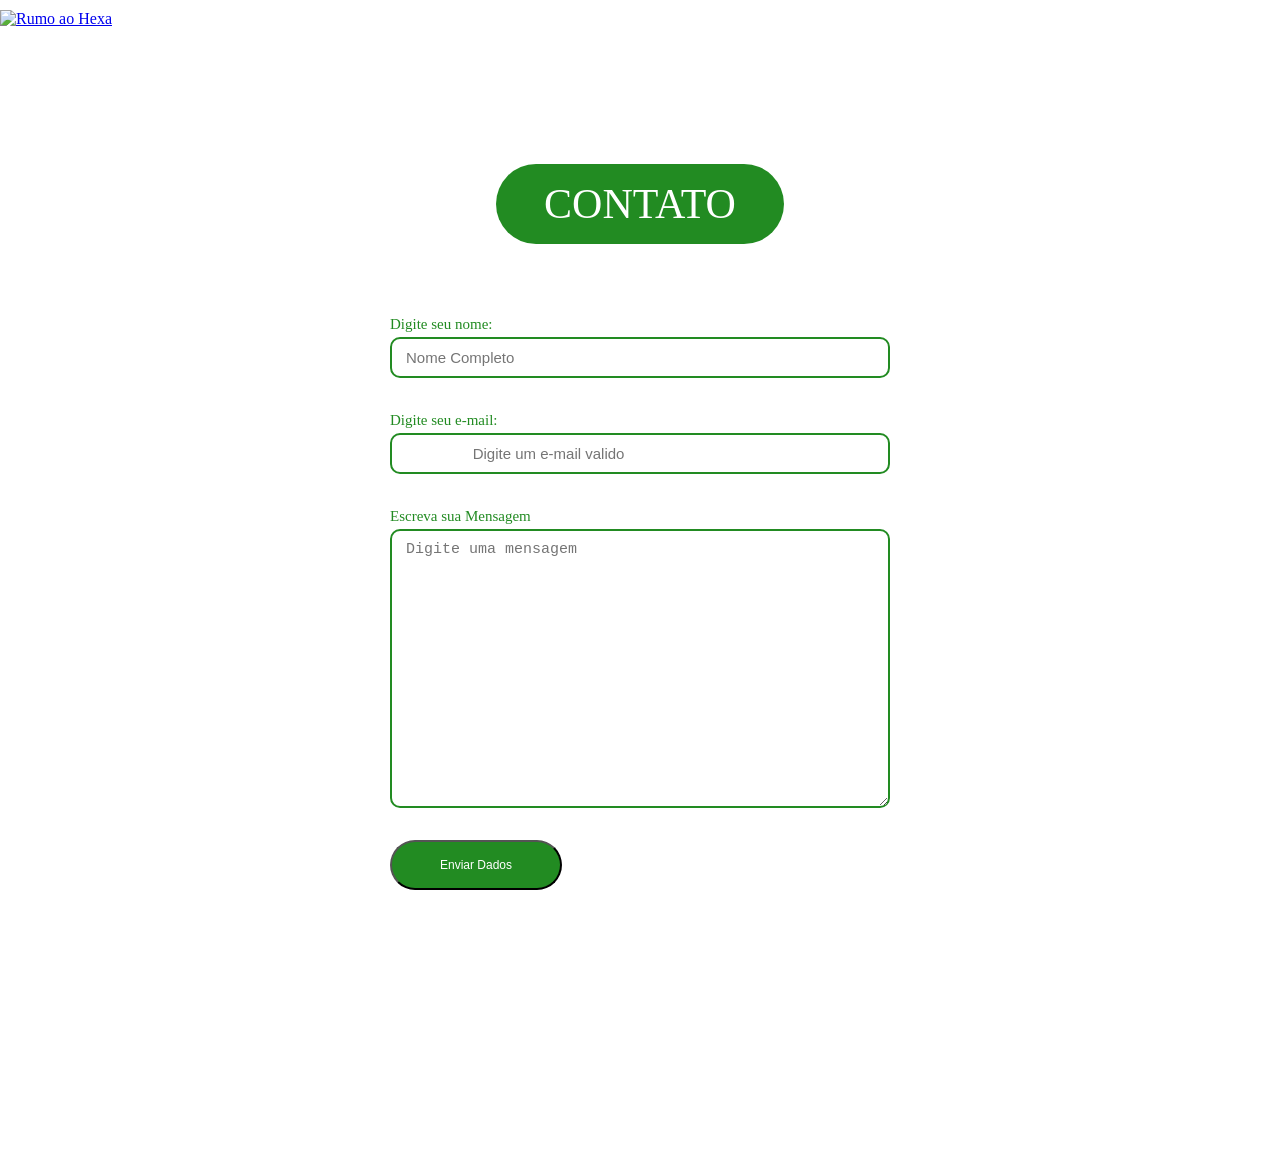
==== contato.html @ 448494c8 "Add files via upload" ====
<!DOCTYPE html>
<html>
<head>
	<meta charset="utf-8">
	<meta name="viewport" content="width=device-width, initial-scale=1">
	<title>Contato</title>

	<link rel="shortcut icon" href="Imagens/icone_rumo_hexa_transparente.png">
	<link rel="stylesheet" type="text/css" href="style.css">
	<link rel="stylesheet" href="https://cdnjs.cloudflare.com/ajax/libs/font-awesome/6.5.2/css/all.min.css">


</head>

	<body>

		<header>
		
			<a href="index.html" title = "Home">
				<img src="Imagens/logo_hexa.png" alt="Rumo ao Hexa" title="Rumo ao Hexa">	
			</a>

		<nav>
		
			<ul>
				<li>
				<a href="index.html" title="Home">
						HOME
					</a>
			</li>
			<li>
				<a href="sobre.html" title="Sobre">
						SOBRE
					</a>
			</li>
			<li>
				<a href="contato.html" title="Contato">
						CONTATO
					</a>
			</li>
			</li>
			<li>
				<a href="jogar.html" title="Jogar">
						JOGAR
					</a>
			</li>
		</ul>

	 </nav>
	</header>


	<main class="contato">
	 	<h1>CONTATO</h1>
	 

	 <form name="form-cadastro" method="post" action="">

		<label for="nome"> Digite seu nome: </label>
		<input type="text" name="nome" id="nome" size="50" maxlength="40" placeholder="Nome Completo" autocomplete="off" required class="formulario">
		<br>

		<label for="email"> Digite seu e-mail: </label>
		<input type="email" name="email" id="email" size="50" maxlength="40" placeholder="		Digite um e-mail valido" autocomplete="off" required class="formulario" inputmode="	email">
			<br>

			<label for="mensagem">Escreva sua Mensagem</label>
			<textarea name="mensagem" id="mensagem" required placeholder="Digite uma mensagem" 		class="formulario" rows="15"></textarea>

			<button type="submit" class="btn-submit">
				Enviar Dados
			</button>


	 	</form>
	</main>

		<footer>
			<p>
			<a href="https://facebook.com" title="Facebook">
				<i class="fa-brands fa-facebook"></i>
			</a>
			<a href="https://intagram.com" title="Instagram">
				<i class="fa-brands fa-instagram"></i>
			</a>
			<a href="http://twitter.com" title="Twitter">
				<i class="fa-brands fa-x-twitter"></i>
			</a>
		</p>
		<div class ="rodape">
			<p>Desenvolvido por: Guilherme Henrique da Palma</p>
		</div>
		</footer>

</body>
</html>
---- style.css ----
body {
	margin: 0;
	font-family: highsens, Segoe UI;
	font-size: 16px;
	padding-top: 100px;
}

header {
	width: 100%;
	height: 100px;
	background: url("Imagens/header.png") no-repeat center;
	padding: 0px 0px;
	align-items: center;
	display: flex;
	position: fixed;
	top: 0;
}

header img{
	height: 80px;
	display: block;
}

header nav{
	float: right;
}

header nav ul li {
	display: inline-block;
	margin: 15px;
}

header nav ul li a {
	text-decoration: none;
	color: #fff;
	font-weight: 800;
	transition: all 0.5s;


}
header nav ul li a:hover{
	color: #FFD700;
}

.banner img {
	width: 100%;
	display: block;
}




main{
	display: flex;
	justify-content: center;
	padding: 3rem 2rem;
}

.texto .anos{
	background-color: #228B22;
	text-align: center;
	padding: 12px 32px;
	border-radius: 40px;
	max-width: 1000px;
	width: 100%;
	color: #FFF;
}

.texto p{
	font-size: 24px;
	color: #000000;
	line-height: 1.0;
	text-align: justify;
	
}

.texto a, .pagina-sobre h1{
	display: block;
	width: fit-content;
	margin: 0 auto;
	color: #fff;
	background-color: #228B22;
	font-size: 16px;
	font-weight: 500;
	text-decoration: none;
	padding: 12px 32px;
	border-radius: 30px;
	letter-spacing: 0.08em;
	border: 2px solid #FFF;
	
}

.texto a:hover {
	
	background-color: #FFF;
	color: #228B22;
}

footer {
	background: url("Imagens/header.png") no-repeat center;
	padding: 50px;
	text-align: center;
}



footer p{
	display: flex;
	justify-content: center;
	gap: 24px;
	margin: 0 0 1rem;
}

footer a{
	color: #fff;
	text-decoration: none;
	font-size: 32px;
	transition: color 0.2s;
}

footer a:hover{
	color: #ffd700;
}

.rodape p{
	color: #FFF;
	font-size: 14px;
	margin: 0;
}

.pagina-sobre{
	display: flex;
	flex-direction: column;
	align-items: center;
	padding: 2rem;
}

.pagina-sobre h1{

	text-align: center;
	color: #FFF;
	font-size: 42px;
	font-weight: 500;
	margin: 30px 100px 50px 100px;
	letter-spacing: 0.04;
	width: 40%;
}

.img-sobre{
	width: 100%;
	display: flex;
	justify-content: center;
	

}

.img-sobre img{
	width: 100%;
	max-width: 1000px;
	border-radius: 20px;
	
}

.historia{
	max-width: 1000px;
	text-align: justify;
	margin: 2rem auto;
	color: #000;
	font-size: 20px;
	line-height: 1.0;
}

.contato {
  display: flex;            
  flex-direction: column;   
  align-items: center;      
  padding: 2rem;           
}

.contato h1 {
  text-align: center;        
  background-color: #228B22; 
  color: #FFFFFF;           
  font-size: 42px;           
  font-weight: 500;          
  padding: 1rem 3rem;        
  border-radius: 40px;       
  display: inline-block;     
  margin: 2rem auto;         
}

.contato form{
	width: 500px;
	margin: 1.5rem auto;
}

.contato label{
	display: block;
	font-weight: 500;
	color: #228b22;
	font-size: 15px;
	margin-top: 1rem;
	margin-bottom: 4px;
}


.formulario{
	
	 display: block;          
  width: 100%;             
  padding: 10px 14px;      
  border: 2px solid #228B22; 
  border-radius: 10px;    
  font-size: 15px;         
  outline: none;           
  box-sizing: border-box;  
}

.btn-submit, .btn-reset {
	text-align: center;
	background-color: #228B22;
	color: #fff;
	font-size: 12px;
	font-weight: 500;
	padding: 1rem 3rem;
	border-radius: 40px;
	display: inline-block;
	margin: 2rem auto;
}
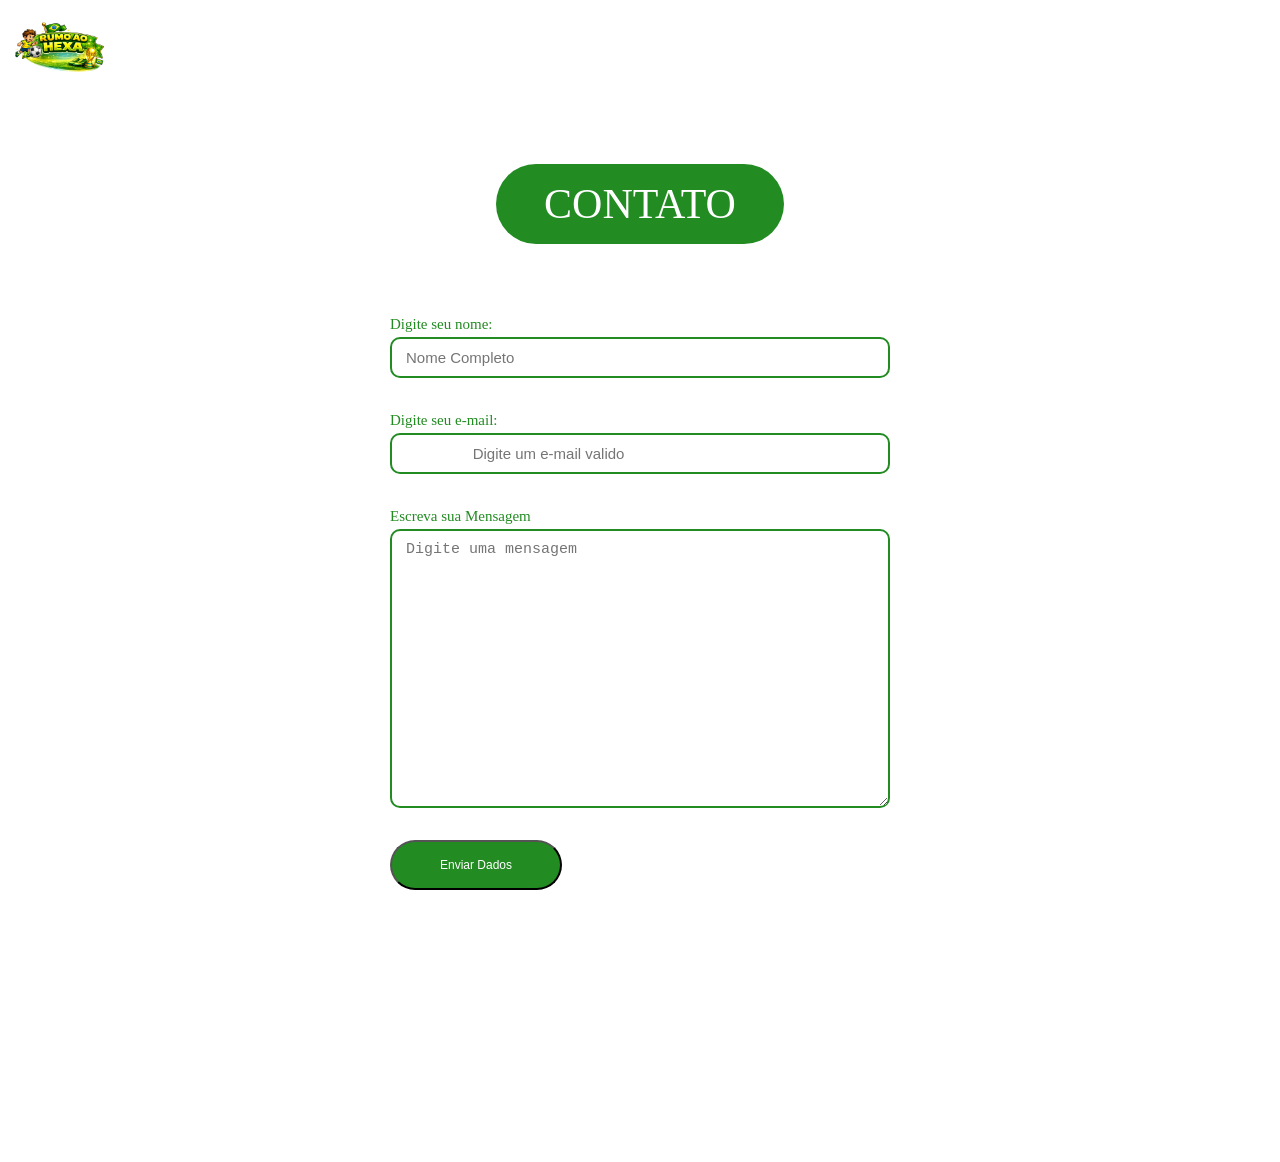
==== commit 32af856e: "Add files via upload" ====
--- a/contato.html
+++ b/contato.html
@@ -17,7 +17,7 @@
 		<header>
 		
 			<a href="index.html" title = "Home">
-				<img src="Imagens/logo_hexa.png" alt="Rumo ao Hexa" title="Rumo ao Hexa">	
+				<img src="imagens/logo_hexa.png" alt="Rumo ao Hexa" title="Rumo ao Hexa">	
 			</a>
 
 		<nav>
